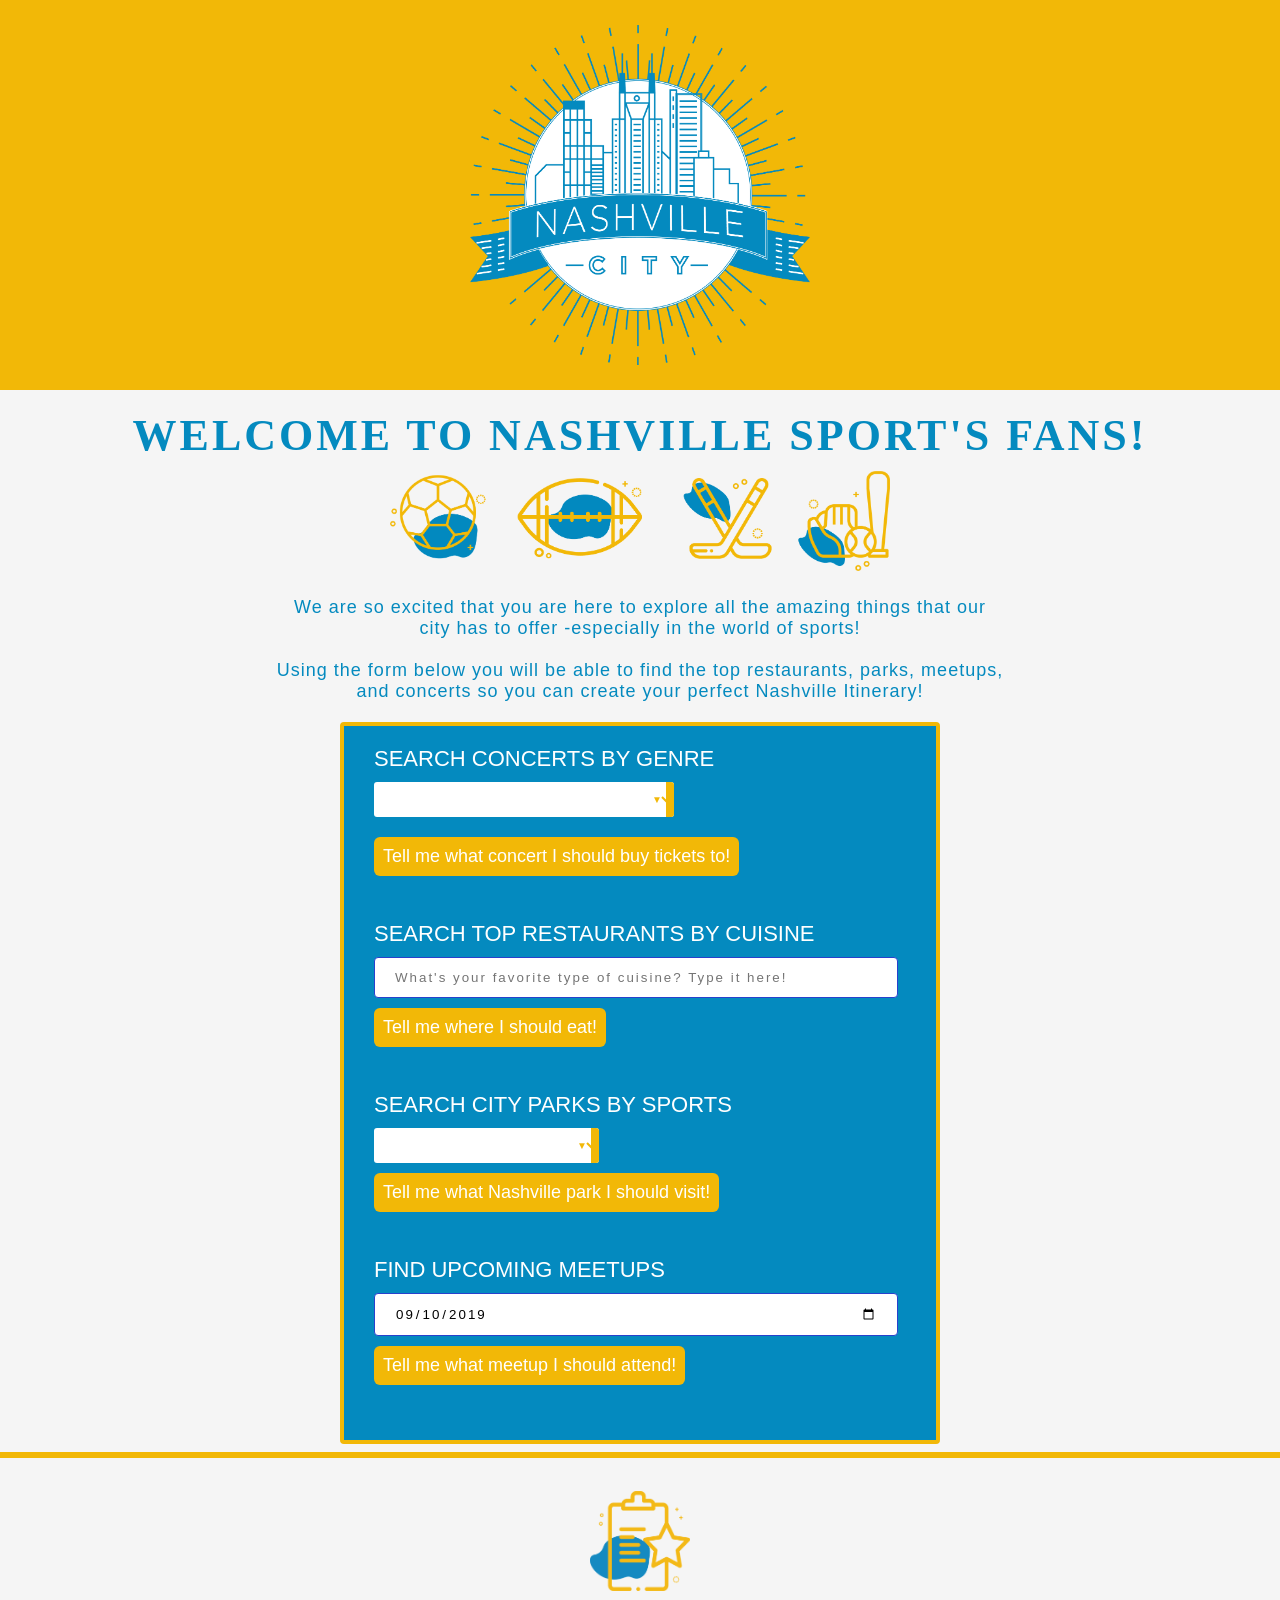
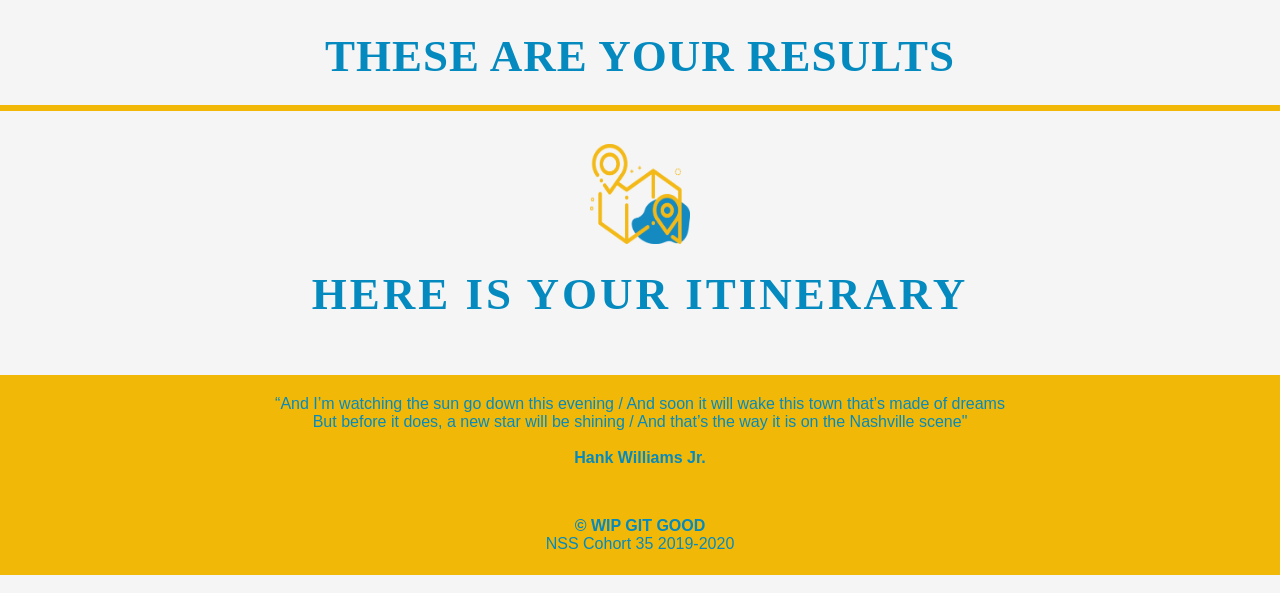
==== src/index.html @ d374a344 "created save itin function for parksApi" ====
<!DOCTYPE html>
<html lang="en">

<head>
    <meta charset="UTF-8">
    <meta name="viewport" content="width=device-width, initial-scale=1.0">
    <meta http-equiv="X-UA-Compatible" content="ie=edge">
    <title>Find Your Way Around Nashville: Sports Style</title>
    <link rel="stylesheet" href="styles/main.css">
</head>

<body>
    <header>
        <div class="box">
            <img src="images/nashvilleimage.png" alt="nashvillesportslogo" height="340" width="340">
        </div>
        <div class="headerTitle">
            <h1>Welcome to Nashville Sport's Fans!</h1>
            <img src="images/sportsicons3.png" alt="sportsicons" height="100" width="500">
        </div>
    </header>
    <p class="introText">
        We are so excited that you are here to explore all the amazing things that our <br>city has to offer -especially in the world of sports! <br><br>Using the form below you will be able to find the top restaurants, parks, meetups, <br>and concerts
        so you can create your perfect Nashville Itinerary!
        </span>
        <section class="wrapper">
            <form>
                <fieldset>
                    <label for="concerts">Search concerts by genre</label>
                    <br>
                    <div class="custom-dropdown">
                        <select name="searchByGenre" class="searchByGenre" style="width:300px">
                        <option value="overall"></option>
                        <option value="Country">Country</option>
                        <option value="Pop">Pop</option>
                        <option value="Rock">Rock</option>
                        <option value="Metal">Metal</option>
                        <option value="Alternative Rock">Alternative Rock</option> 
                        <option value="Blues">Blues</option>   
                        <option value="Folk">Folk</option>
                        <option value="R&B">R&B</option>
                        <option value="Soul">Soul</option>
                    </select>
                    </div>
                    <br>
                    <button class="concertsButton" type="button">Tell me what concert I should buy tickets to!</button>
                </fieldset>
            </form>
            <form>
                <fieldset>
                    <label for="nashvilleRestaurants">Search top restaurants by cuisine</label>
                    <input type="text" name="restaurants" class="restaurantsInput" placeholder="What's your favorite type of cuisine? Type it here!">
                    <button class="restaurantsButton" type="button">Tell me where I should eat!</button>
                </fieldset>
            </form>
            <form>
                <fieldset>
                    <label for="parkFeatures">Search city parks by sports</label>
                    <br>
                    <div class="custom-dropdown">
                        <select class="text" name="parkFeatures" id="parkFeature">
                             <option value="overall"></option>
                              <option value="playground">🎠Playground</option>
                              <option value="dog_park">🐶Dog Park</option>
                              <option value="baseball_fields">⚾️Baseball Field</option>
                              <option value="basketball_courts">🏀Basketball Court</option>
                              <option value="volleyball">🏐Volleyball Court</option>
                              <option value="soccer_fields">⚽️Soccer Field</option>
                              <option value="football_multi_purpose_fields">🏈Football Field</option>
                              <option value="tennis_courts">🎾Tennis Court</option>
                              <option value="disc_golf">⛳️Disc Golf</option>
                              <option value="skate_park">⛸Skate Park</option>
                              <option value="swimming_pool">🏊🏽‍♂️Swimming Pool</option>
                              <option value="golf_course">🏌Golf Course</option>
                              <option value="walk_jog_paths">👟Greenway</option>
                              <option value="hiking_trails">👣Hiking Trail</option>
                              <option value="horse_trails">🐎Horse Trail</option>
                              <option value="mountain_bike_trails">🚲Mountain Bike Trail</option>
                  </select>
                    </div>
                    <br>
                    <button class="parksButton" type="button">Tell me what Nashville park I should visit!</button>
                </fieldset>
            </form>
            <form>
                <fieldset>
                    <label for="nashvilleMeetups">Find Upcoming Meetups</label>
                    <input type="date" name="meetups" class="meetupsInput" placeholder="Select a date below to see what's happening in the world of meetups!">
                    <button class="meetupsButton" type="button">Tell me what meetup I should attend!</button>
                </fieldset>
            </form>
        </section>
        <hr>
        <div class="box2">
            <img src="images/results.png" alt="sportsicons" height="100" width="100">
            <h2 class="resultsList">These are your results</h2>
            <section class="result--section">
                <article class="resultsContainer">
                </article>
            </section>
        </div>
        <hr>
        <div class="box3">
            <img src="images/itinerary.png" alt="sportsicons" height="100" width="100">
            <h2 class="intineraryList">Here is Your Itinerary</p>
    <article class="itineraryContainer"></article>
    <section id="parkItinerary"></section>
    </div>
    <footer>
        <p class="footerQuote">“And I’m watching the sun go down this evening / And soon it will wake this town that’s made of dreams <br> But before it does, a new star will be shining / And that’s the way it is on the Nashville scene" <br>
            <br><strong>Hank Williams Jr.</strong></p>
        <p class="information"><strong>&copy; WIP GIT GOOD</strong> <br> NSS Cohort 35 2019-2020</p>
    </footer>

</body>
<script src="scripts/parks.js"></script>
<script src="scripts/restaurants.js"></script>
<script src="scripts/concerts.js"></script>
<script src="scripts/meetups.js"></script>
---- src/styles/main.css ----
:root {
    --mainColor: #2841cd;
  }

* {
    margin: 0;
    padding: 0;
    box-sizing: border-box;
}


.box {
    background-color:#F2B807;
    max-width:100%;
    height:170px;
    text-align: center;
    padding-top: 25px;
    padding-bottom: 365px;
}

.box2 {
    max-width:100%;
    height: auto;
    text-align: center;
    padding-top: 25px;
    /* padding-bottom: 500px; */
}

.box3 {
    max-width:100%;
    height: auto;
    text-align: center;
    padding-top: 25px;
    /* padding-bottom: 500px; */
}


body {
    background-color: whitesmoke;
    margin: 0 auto;
}

footer {
    background-color: #F2B807;
    height: 200px;
    color: #048ABF;
    text-align: center;
    font-family: 'Montserrat', sans-serif;
    
}

.footerQuote {
    padding-left: 20px;
    padding-right: 20px;
    padding-top: 20px;
    font-family: 'Montserrat', sans-serif;
}

.information {
    font-family: 'Montserrat', sans-serif;
}

h1 {
    font-family: 'Oswald';
    text-transform: uppercase;
    letter-spacing: 3px;
    padding-bottom: 10px;
}

.headerTitle {
    padding-top: 20px;
    text-align: center;
    color: #048ABF;
    font-size: 22px;
    padding-bottom: 20px;
}

.introText {
    text-align: center;
    font-family: 'Montserrat', sans-serif;
    letter-spacing: 1px;
    padding-bottom: 20px;
    padding-left: 20px;
    padding-right: 20px;
    color: #048ABF;
    font-size: 18px;

}

.wrapper {
    background-color:#048ABF;
    width: 600px;
    padding-top: 20px;
    padding-bottom: 10px;
    padding-left: 20px;
    padding-right: 20px;
    display: block;
    margin-left: auto;
    margin-right: auto;
    border-radius: 25px;
    border: 4px solid #F2B807;
    border-radius: 4px;
}

input {
    width: 95%;
    padding: 12px 20px;
    margin: 10px 0;
    box-sizing: border-box;
    border: 0.5px solid #2841cd;
    border-radius: 4px;
    font-family: 'Montserrat', sans-serif;
    text-decoration: none;
    letter-spacing: 2px;
    margin-left: 10px;
  }

  fieldset {
      border: 0px;
  }

  label {
    font-family: 'Montserrat', sans-serif;
    font-size: 22px;
    color: white;
    margin-left: 10px;
    text-transform: uppercase;
  }

 .parksButton {
  margin-bottom: 45px;
 background-color: #F2B807;
 padding: .5em;
 -moz-border-radius: 5px;
 -webkit-border-radius: 5px;
 border-radius: 6px;
 color: #fff;
 font-family: 'Montserrat', sans-serif;
 font-size: 18px;
 text-decoration: none;
 border: none;
 margin-left: 10px;
 }

 .restaurantsButton {
 margin-bottom: 20px;
margin-bottom: 45px;
 background-color: #F2B807;
 padding: .5em;
 -moz-border-radius: 5px;
 -webkit-border-radius: 5px;
 border-radius: 6px;
 color: #fff;
 font-family: 'Montserrat', sans-serif;
 font-size: 18px;
 text-decoration: none;
 border: none;
 margin-left: 10px;
 }

 .concertsButton {
 margin-bottom: 45px;
 margin-top: 10px;
 background-color: #F2B807;
 padding: .5em;
 -moz-border-radius: 5px;
 -webkit-border-radius: 5px;
 border-radius: 6px;
 color: #fff;
 font-family: 'Montserrat', sans-serif;
 font-size: 18px;
 text-decoration: none;
 border: none;
margin-left: 10px;
}

.meetupsButton {
    margin-bottom: 45px;
    background-color: #F2B807;
    padding: .5em;
    -moz-border-radius: 5px;
    -webkit-border-radius: 5px;
    border-radius: 6px;
    color: #fff;
    font-family: 'Montserrat', sans-serif;
    font-size: 18px;
    text-decoration: none;
    border: none;
    margin-left: 10px;
   }
   

   .resultsList {
    font-family: 'Oswald';
    text-transform: uppercase;
    letter-spacing: 1px;
    font-size: 45px;
    text-align: center;
    color: #048ABF;
    padding-top: 20px;
    padding-bottom: 15px;
    margin-top: 15px;

   }

   .intineraryList {
    font-family: 'Oswald';
    text-transform: uppercase;
    letter-spacing: 3px;
    font-size: 45px;
    text-align:center;
    color: #048ABF;
    padding-top: 20px;
    padding-bottom: 15px;
   } 

   hr {
    display: block;
    margin-top: 0.5em;
    margin-bottom: 0.5em;
    margin-left: auto;
    margin-right: auto;
    border-style: none;
    height: 6px;
    background-color: #F2B807;  
}

 .resultsContainer {
    font-family: 'Oswald';
    text-transform: none;
    letter-spacing: 1px;
    font-size: 20px;
    text-align:center;
    color: #048ABF; 
}

.result--section {
    margin-left: 50px;
    margin-right:s 50px;
}

h3 {
    font-family: 'Montserrat', sans-serif;
    font-size: 20px;
    text-align:center;
    color: #048ABF; 
}

p {
    color: #048ABF;
    font-size: 12px;
    padding-bottom: 40px;
}

.footerQuote {
    padding-left: 20px;
    padding-right: 20px;
    padding-top: 20px;
    font-family: 'Montserrat', sans-serif;
    color: #048ABF;
    font-size: 16px;
}

.information {
    padding-top: 10px;
    font-family: 'Montserrat', sans-serif;
    font-size: 16px;
    
}

/* Custom dropdown */
.custom-dropdown {
    position: relative;
    display: inline-block;
    vertical-align: middle;
    margin: 10px; /* demo only */
}
  
.custom-dropdown select {
    background-color: white;
    color: #F2B807;
    font-size: inherit;
    padding: .5em;
    padding-right: 2.5em;	
    border: 0;
    margin: 0;
    border-radius: 3px;
    text-indent: 0.01px;
    text-overflow: '';
    -webkit-appearance: button; 
    /* hide default arrow in chrome OSX; */
  }
  
  .custom-dropdown::before,
  .custom-dropdown::after {
    content: "";
    position: absolute;
    pointer-events: none;
  }
  
  .custom-dropdown::after { /*  Custom dropdown arrow */
    content: "\25BC";
    height: 1em;
    font-size: .625em;
    line-height: 1;
    right: 1.2em;
    top: 50%;
    margin-top: -.5em;
  }
  
  .custom-dropdown::before { /*  Custom dropdown arrow cover */
    width: 0.5em;
    right: 0;
    top: 0;
    bottom: 0;
    border-radius: 0 3px 3px 0;
  }
  
  .custom-dropdown select[disabled] {
    color: #F2B807;
  }
  
  .custom-dropdown select[disabled]::after {
    color: #F2B807;
  }
  
  .custom-dropdown::before {
    background-color:#F2B807;
  }
  
  .custom-dropdown::after {
    color: #F2B807;
  }
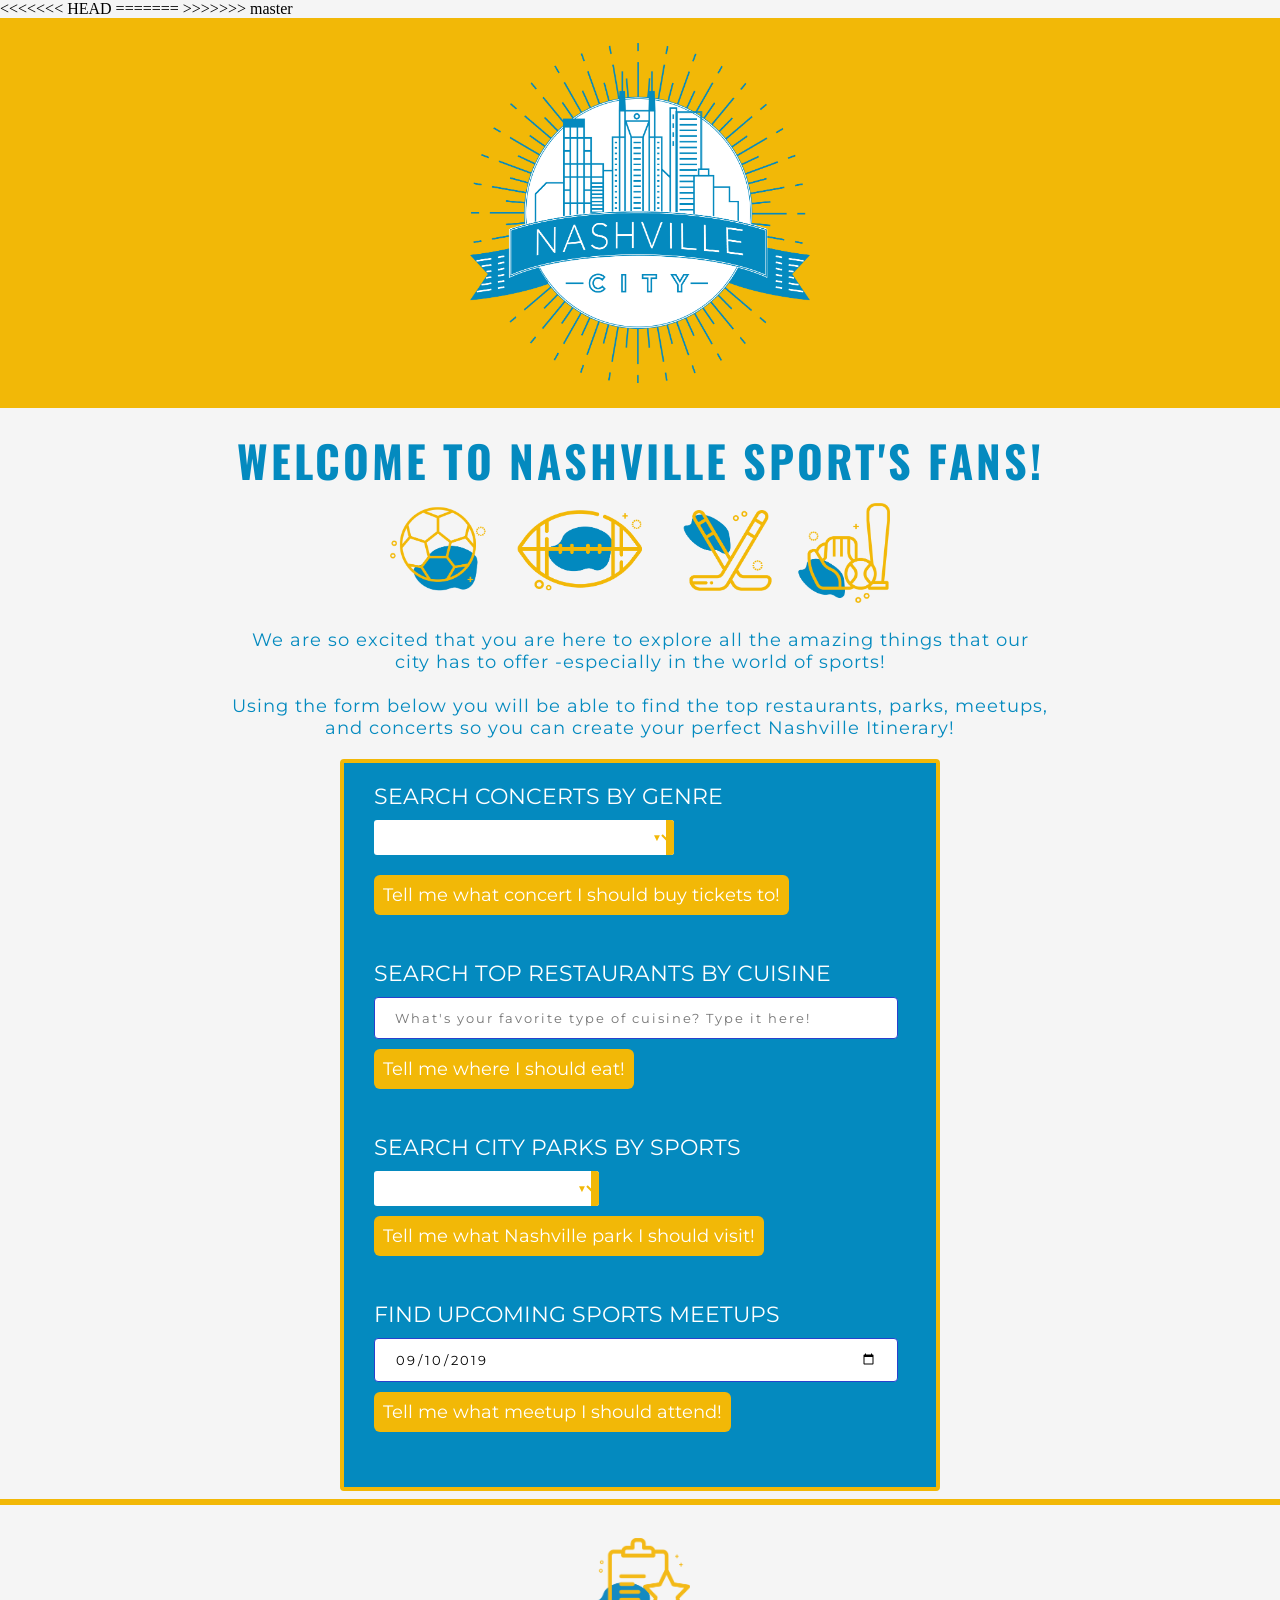
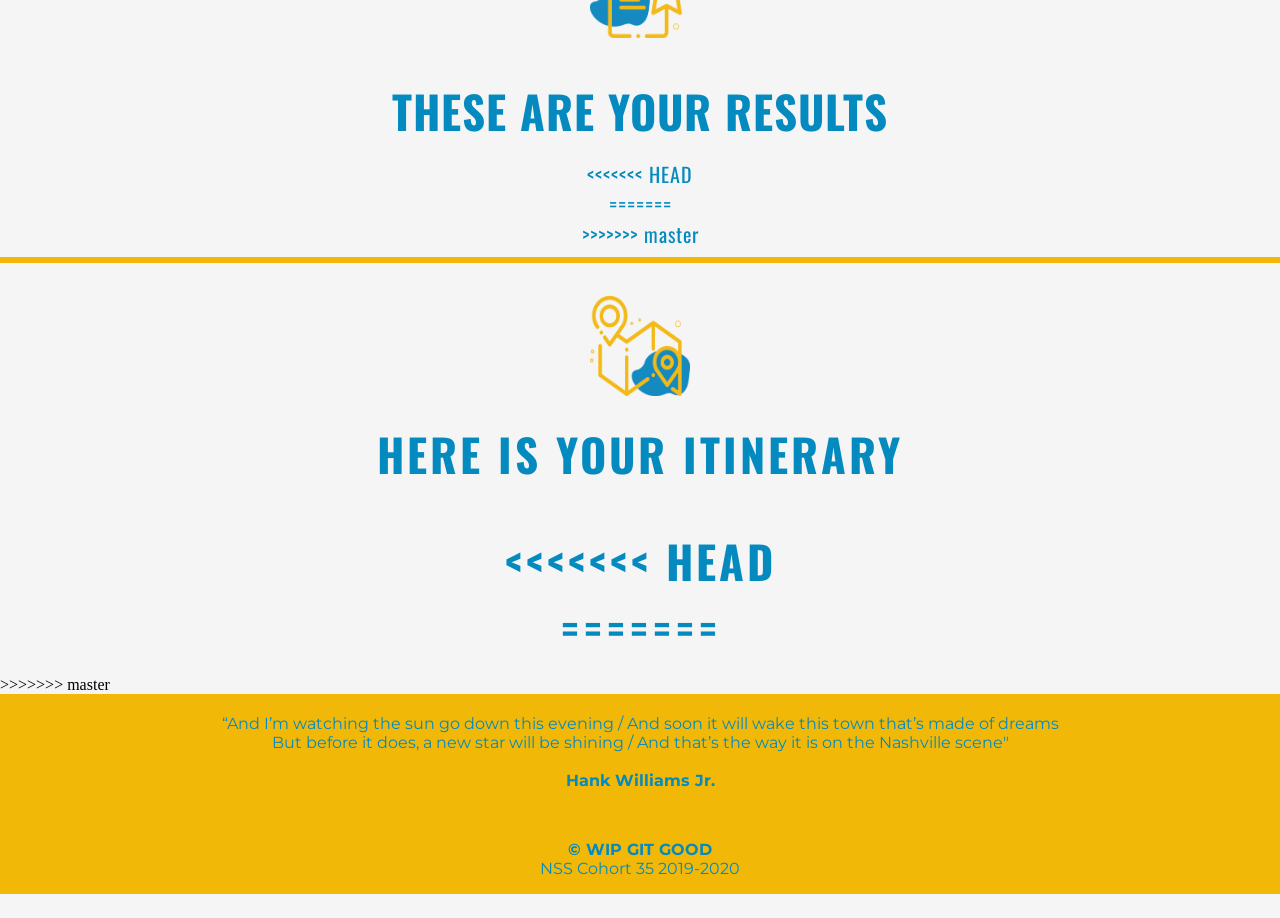
==== commit f49bc28d: "conflicts resolved" ====
--- a/src/index.html
+++ b/src/index.html
@@ -7,6 +7,11 @@
     <meta http-equiv="X-UA-Compatible" content="ie=edge">
     <title>Find Your Way Around Nashville: Sports Style</title>
     <link rel="stylesheet" href="styles/main.css">
+<<<<<<< HEAD
+    <link href="https://fonts.googleapis.com/css?family=Montserrat|Oswald&display=swap" rel="stylesheet">
+=======
+    <link href="https://fonts.googleapis.com/css?family=Montserrat%7COswald&display=swap" rel="stylesheet">
+>>>>>>> master
 </head>
 
 <body>
@@ -84,28 +89,38 @@
             </form>
             <form>
                 <fieldset>
-                    <label for="nashvilleMeetups">Find Upcoming Meetups</label>
+                    <label for="nashvilleMeetups">Find Upcoming Sports Meetups</label>
                     <input type="date" name="meetups" class="meetupsInput" placeholder="Select a date below to see what's happening in the world of meetups!">
                     <button class="meetupsButton" type="button">Tell me what meetup I should attend!</button>
                 </fieldset>
             </form>
-        </section>
-        <hr>
-        <div class="box2">
-            <img src="images/results.png" alt="sportsicons" height="100" width="100">
-            <h2 class="resultsList">These are your results</h2>
-            <section class="result--section">
-                <article class="resultsContainer">
-                </article>
-            </section>
-        </div>
-        <hr>
-        <div class="box3">
+    </section>
+    <hr>
+    <div class="box2">
+    <img src="images/results.png" alt="sportsicons" height="100" width="100">
+    </div>
+    <h2 class="resultsList">These are your results</h2>
+    <article class ="resultsContainer">
+<<<<<<< HEAD
+        <section id="meetupsResults"></section>
+=======
+        <section id="concertsResults"></section>
+>>>>>>> master
+    </article>
+    <hr>
+    <div class="box3">
             <img src="images/itinerary.png" alt="sportsicons" height="100" width="100">
-            <h2 class="intineraryList">Here is Your Itinerary</p>
-    <article class="itineraryContainer"></article>
-    <section id="parkItinerary"></section>
+    <h2 class="intineraryList">Here is Your Itinerary</p>
+        <article class="itineraryContainer">
+<<<<<<< HEAD
+        <div id="meetupsItinerary"></div>
+            </article>
+
+=======
+            <section id="concertItinerary"></section>
+        </article>
     </div>
+>>>>>>> master
     <footer>
         <p class="footerQuote">“And I’m watching the sun go down this evening / And soon it will wake this town that’s made of dreams <br> But before it does, a new star will be shining / And that’s the way it is on the Nashville scene" <br>
             <br><strong>Hank Williams Jr.</strong></p>
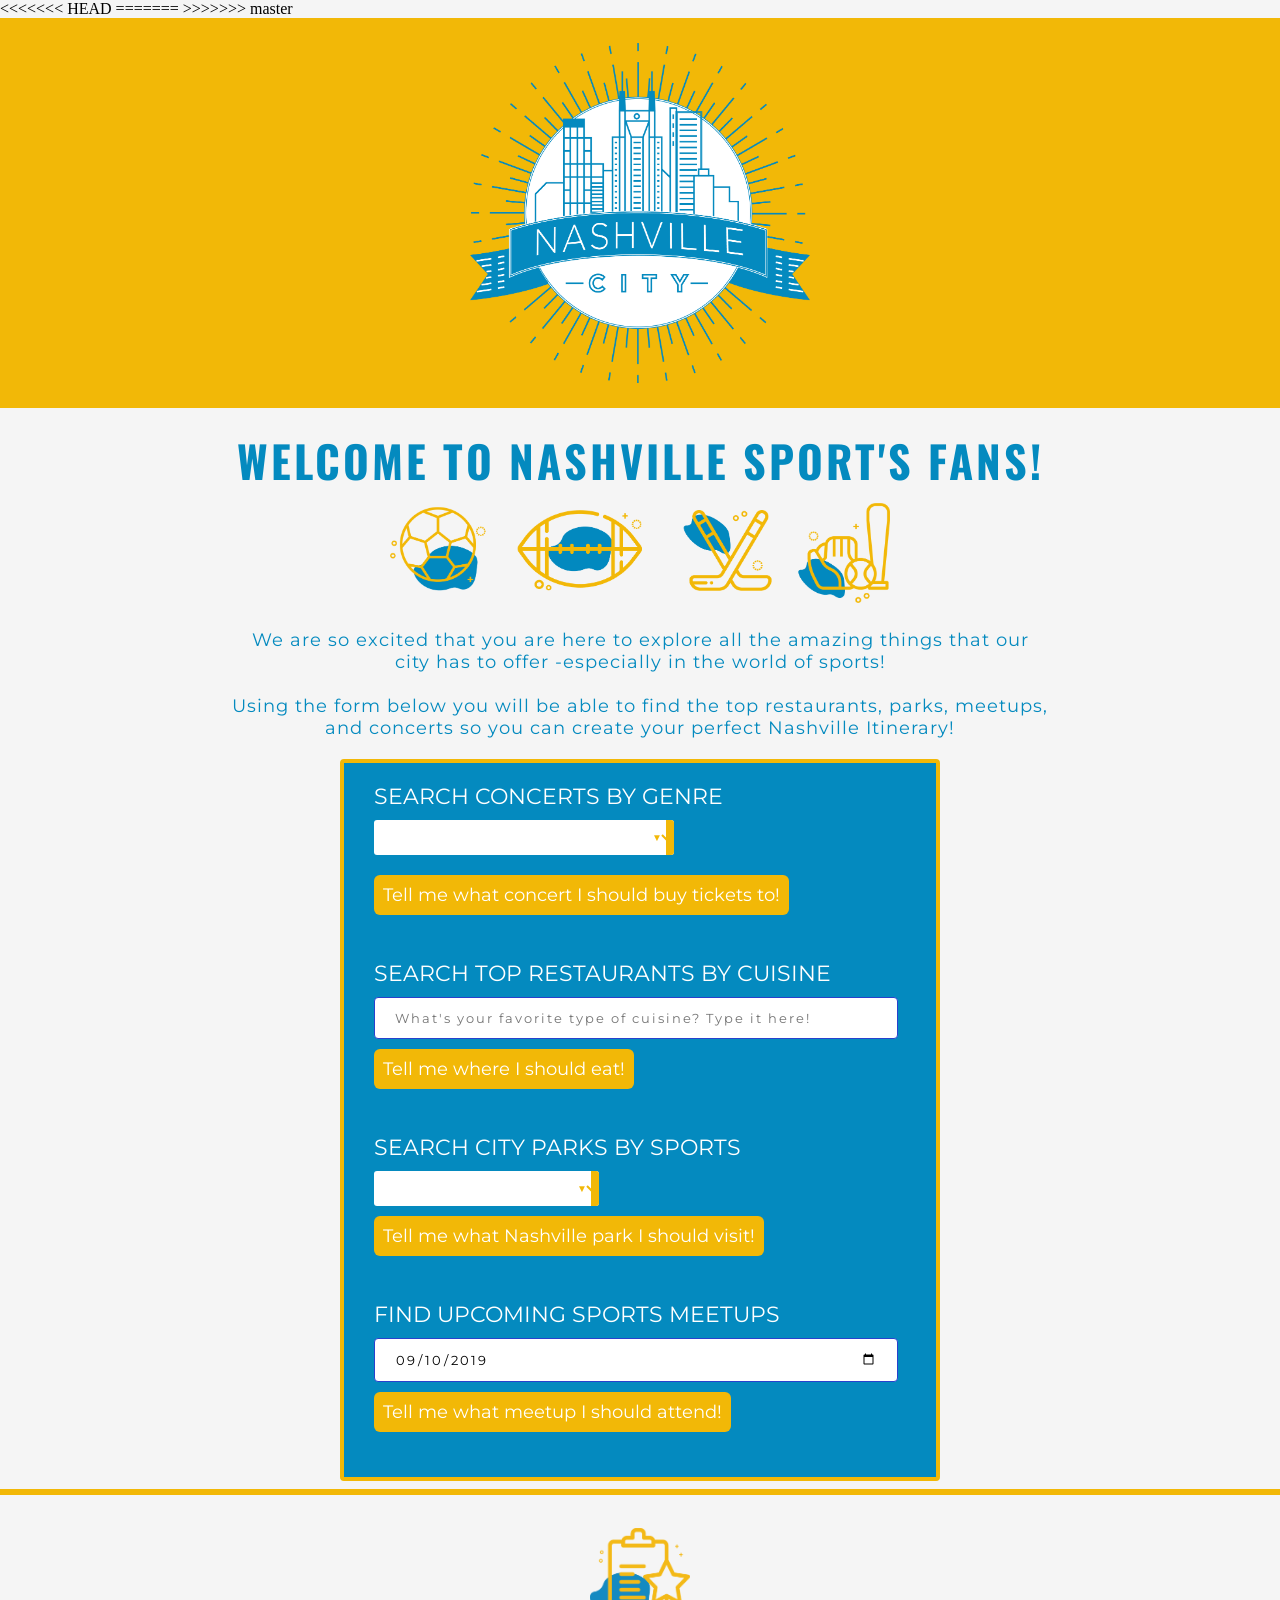
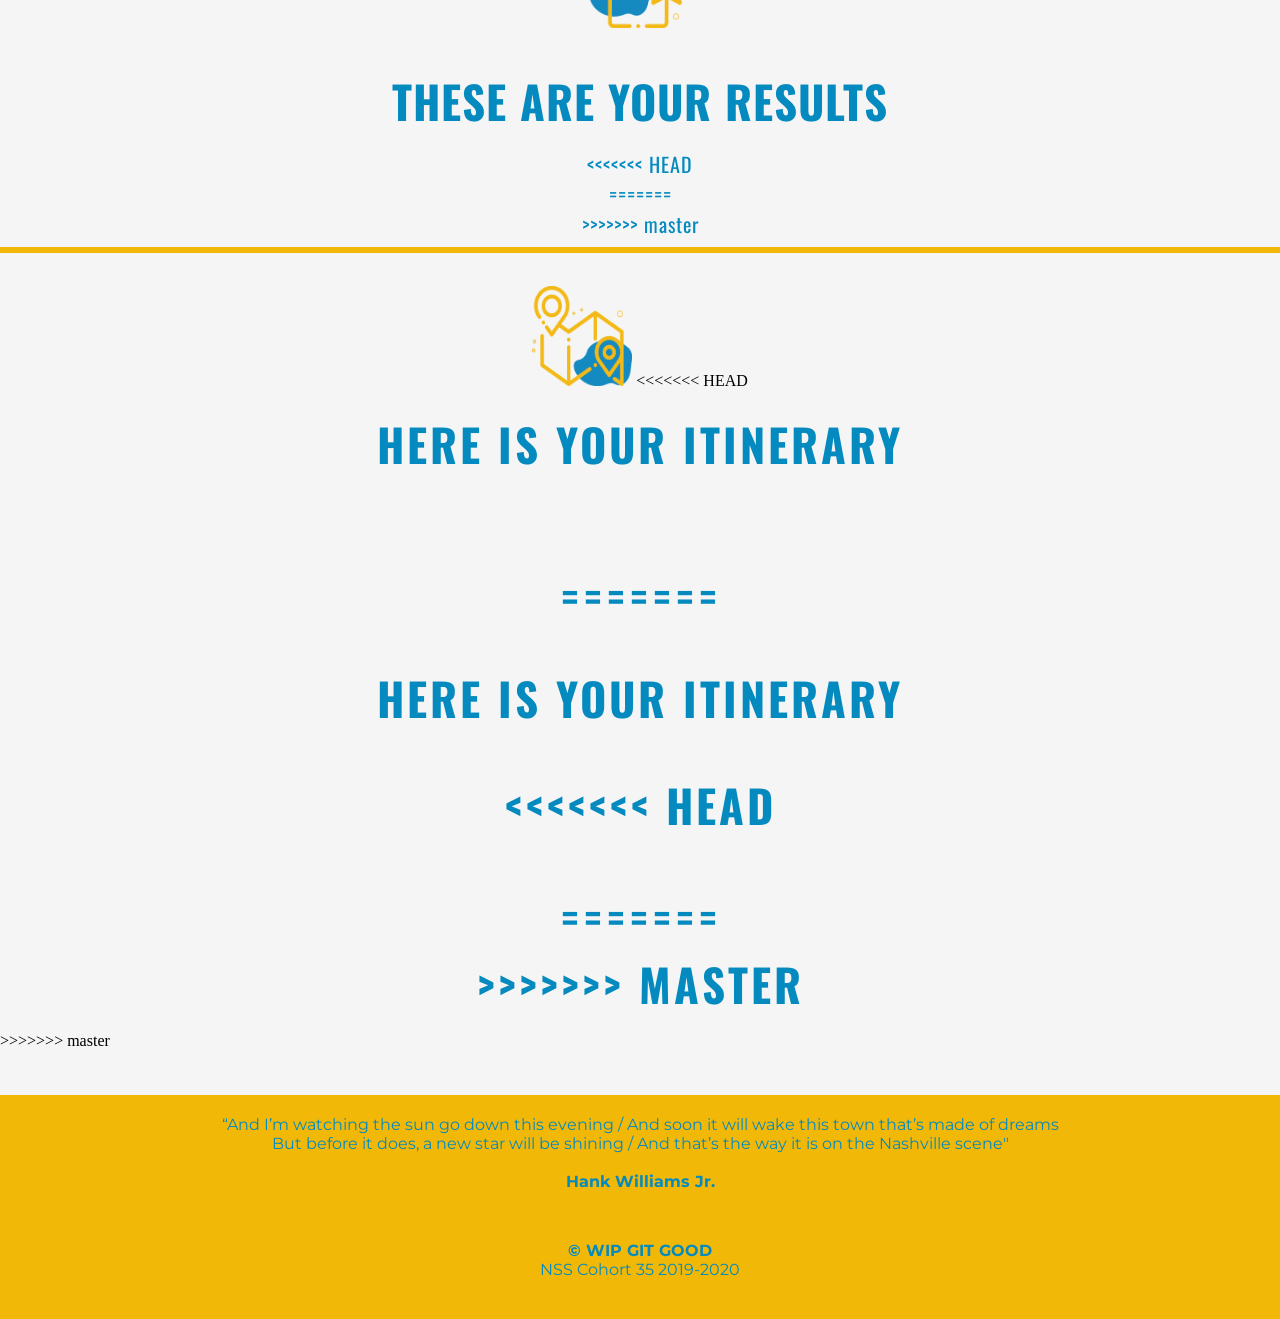
==== commit 10ec52a8: "saving" ====
--- a/src/index.html
+++ b/src/index.html
@@ -110,6 +110,11 @@
     <hr>
     <div class="box3">
             <img src="images/itinerary.png" alt="sportsicons" height="100" width="100">
+<<<<<<< HEAD
+            <h2 class="intineraryList">Here is Your Itinerary</p>
+    <article class="itineraryContainer"></article>
+    <section id="parkItinerary"></section>
+=======
     <h2 class="intineraryList">Here is Your Itinerary</p>
         <article class="itineraryContainer">
 <<<<<<< HEAD
@@ -119,6 +124,7 @@
 =======
             <section id="concertItinerary"></section>
         </article>
+>>>>>>> master
     </div>
 >>>>>>> master
     <footer>
--- a/src/styles/main.css
+++ b/src/styles/main.css
@@ -42,7 +42,7 @@
 
 footer {
     background-color: #F2B807;
-    height: 200px;
+    height: auto;
     color: #048ABF;
     text-align: center;
     font-family: 'Montserrat', sans-serif;
@@ -52,7 +52,7 @@
 .footerQuote {
     padding-left: 20px;
     padding-right: 20px;
-    padding-top: 20px;
+    margin-top: 45px;
     font-family: 'Montserrat', sans-serif;
 }
 
@@ -91,7 +91,7 @@
     background-color:#048ABF;
     width: 600px;
     padding-top: 20px;
-    padding-bottom: 10px;
+    /* padding-bottom: 10px; */
     padding-left: 20px;
     padding-right: 20px;
     display: block;
@@ -189,8 +189,23 @@
     margin-left: 10px;
    }
    
-
-   .resultsList {
+.save_button {
+margin-top: 20px;  
+margin-bottom: 45px;
+ background-color: #F2B807;
+ padding: .5em;
+ -moz-border-radius: 5px;
+ -webkit-border-radius: 5px;
+ border-radius: 6px;
+ color: #fff;
+ font-family: 'Montserrat', sans-serif;
+ font-size: 18px;
+ text-decoration: none;
+ border: none;
+ margin-left: 10px;
+   }
+
+.resultsList {
     font-family: 'Oswald';
     text-transform: uppercase;
     letter-spacing: 1px;
@@ -203,7 +218,7 @@
 
    }
 
-   .intineraryList {
+.intineraryList {
     font-family: 'Oswald';
     text-transform: uppercase;
     letter-spacing: 3px;
@@ -214,7 +229,7 @@
     padding-bottom: 15px;
    } 
 
-   hr {
+hr {
     display: block;
     margin-top: 0.5em;
     margin-bottom: 0.5em;
@@ -234,14 +249,25 @@
     color: #048ABF; 
 }
 
-.result--section {
+.itineraryContainer {
+    margin-bottom: 45px;
+}
+
+/* .result--section {
     margin-left: 50px;
     margin-right:s 50px;
+} */
+
+h2 {
+    font-family: 'Montserrat', sans-serif;
+    font-size: 20px;
+    text-align:center;
+    color: #048ABF; 
 }
 
 h3 {
     font-family: 'Montserrat', sans-serif;
-    font-size: 20px;
+    font-size: 25px;
     text-align:center;
     color: #048ABF; 
 }
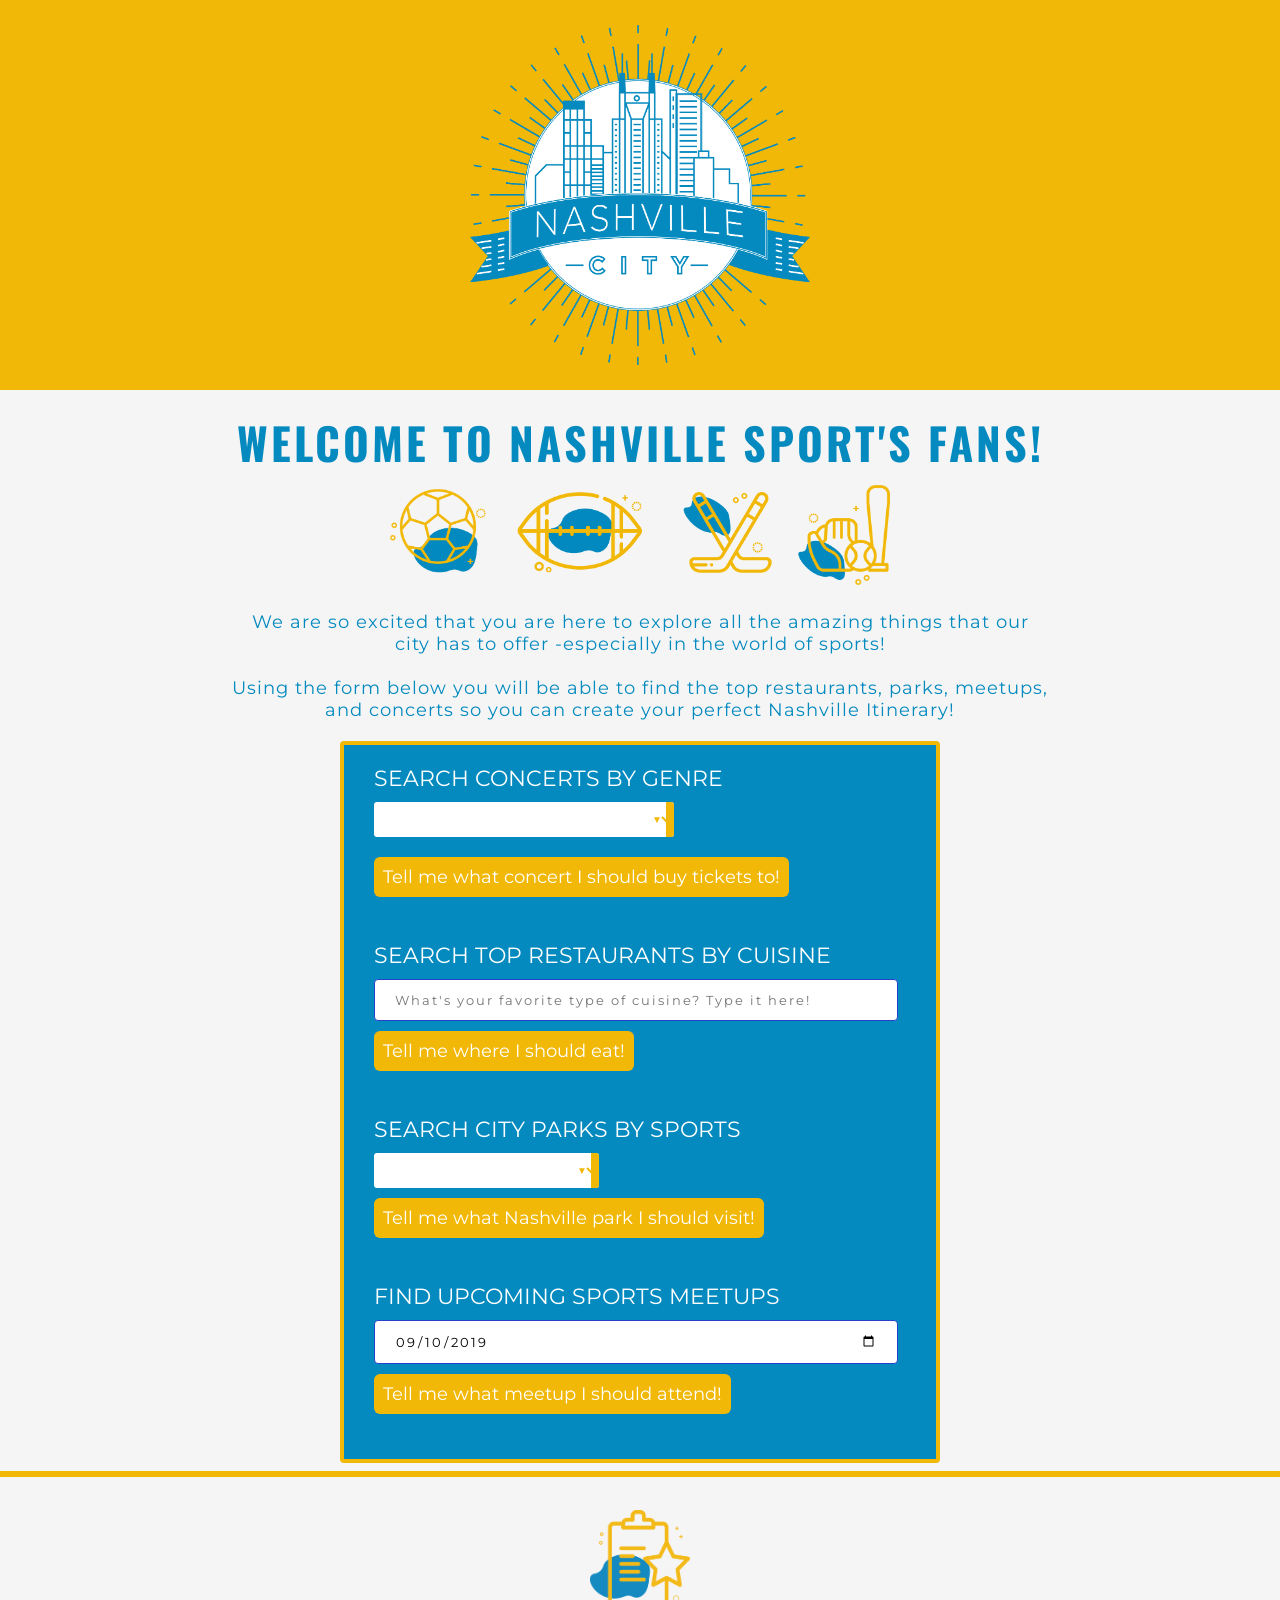
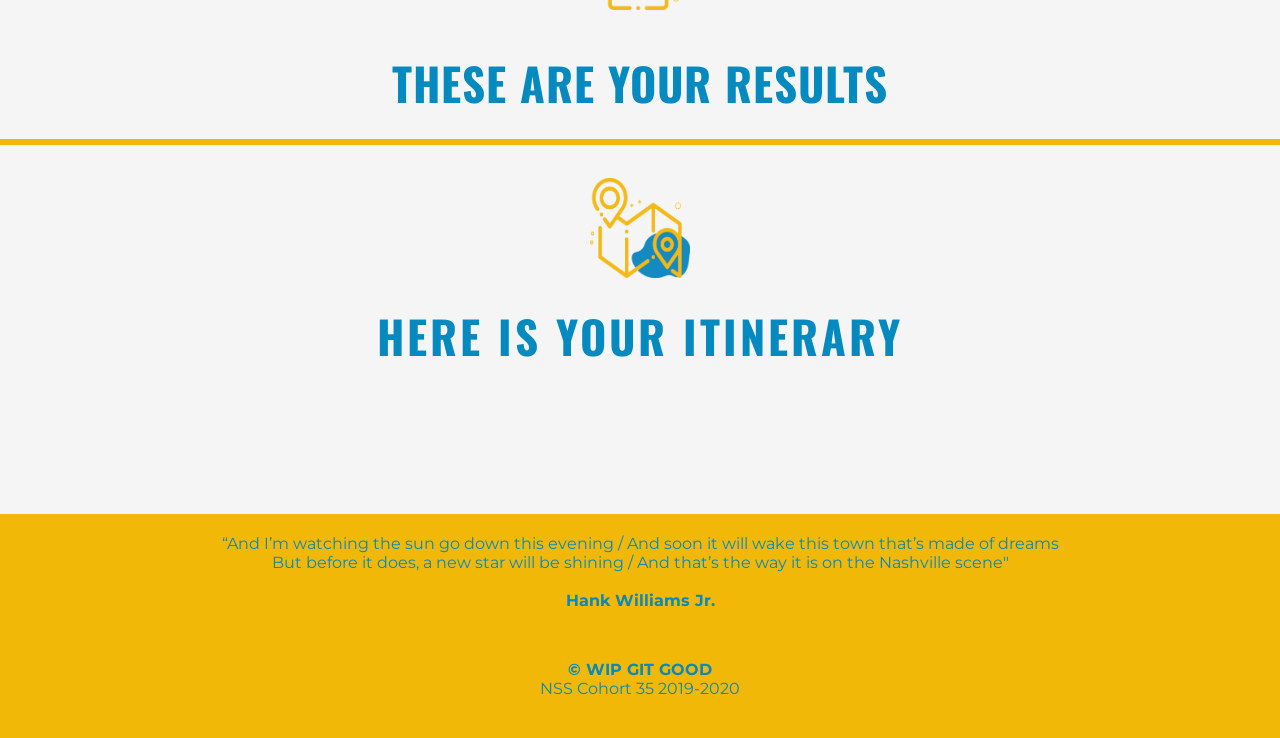
==== commit 407f0408: "merged branches and fixed issues with conflicting buttons" ====
--- a/src/index.html
+++ b/src/index.html
@@ -7,11 +7,7 @@
     <meta http-equiv="X-UA-Compatible" content="ie=edge">
     <title>Find Your Way Around Nashville: Sports Style</title>
     <link rel="stylesheet" href="styles/main.css">
-<<<<<<< HEAD
-    <link href="https://fonts.googleapis.com/css?family=Montserrat|Oswald&display=swap" rel="stylesheet">
-=======
     <link href="https://fonts.googleapis.com/css?family=Montserrat%7COswald&display=swap" rel="stylesheet">
->>>>>>> master
 </head>
 
 <body>
@@ -101,32 +97,25 @@
     </div>
     <h2 class="resultsList">These are your results</h2>
     <article class ="resultsContainer">
-<<<<<<< HEAD
         <section id="meetupsResults"></section>
-=======
         <section id="concertsResults"></section>
->>>>>>> master
+        <section id="restaurantsContainer"></section>
+        <section id="parksContainer"></section>
     </article>
     <hr>
     <div class="box3">
             <img src="images/itinerary.png" alt="sportsicons" height="100" width="100">
-<<<<<<< HEAD
+
             <h2 class="intineraryList">Here is Your Itinerary</p>
-    <article class="itineraryContainer"></article>
-    <section id="parkItinerary"></section>
-=======
-    <h2 class="intineraryList">Here is Your Itinerary</p>
-        <article class="itineraryContainer">
-<<<<<<< HEAD
-        <div id="meetupsItinerary"></div>
-            </article>
+    <article class="itineraryContainer">
+            <div id="meetupsItinerary"></div>
+            <section id="parkItinerary"></section>
+            <section id="concertItinerary"></section>
+            <section id="restuarantItinerary"></section>
+            
+        </article>
+    </div>
 
-=======
-            <section id="concertItinerary"></section>
-        </article>
->>>>>>> master
-    </div>
->>>>>>> master
     <footer>
         <p class="footerQuote">“And I’m watching the sun go down this evening / And soon it will wake this town that’s made of dreams <br> But before it does, a new star will be shining / And that’s the way it is on the Nashville scene" <br>
             <br><strong>Hank Williams Jr.</strong></p>
--- a/src/styles/main.css
+++ b/src/styles/main.css
@@ -204,7 +204,37 @@
  border: none;
  margin-left: 10px;
    }
-
+.save_button_parks {
+    margin-top: 20px;  
+    margin-bottom: 45px;
+     background-color: #F2B807;
+     padding: .5em;
+     -moz-border-radius: 5px;
+     -webkit-border-radius: 5px;
+     border-radius: 6px;
+     color: #fff;
+     font-family: 'Montserrat', sans-serif;
+     font-size: 18px;
+     text-decoration: none;
+     border: none;
+     margin-left: 10px;
+       }
+
+.save_button_restaurant {
+    margin-top: 20px;  
+    margin-bottom: 45px;
+     background-color: #F2B807;
+     padding: .5em;
+     -moz-border-radius: 5px;
+     -webkit-border-radius: 5px;
+     border-radius: 6px;
+     color: #fff;
+     font-family: 'Montserrat', sans-serif;
+     font-size: 18px;
+     text-decoration: none;
+     border: none;
+     margin-left: 10px;
+       }       
 .resultsList {
     font-family: 'Oswald';
     text-transform: uppercase;
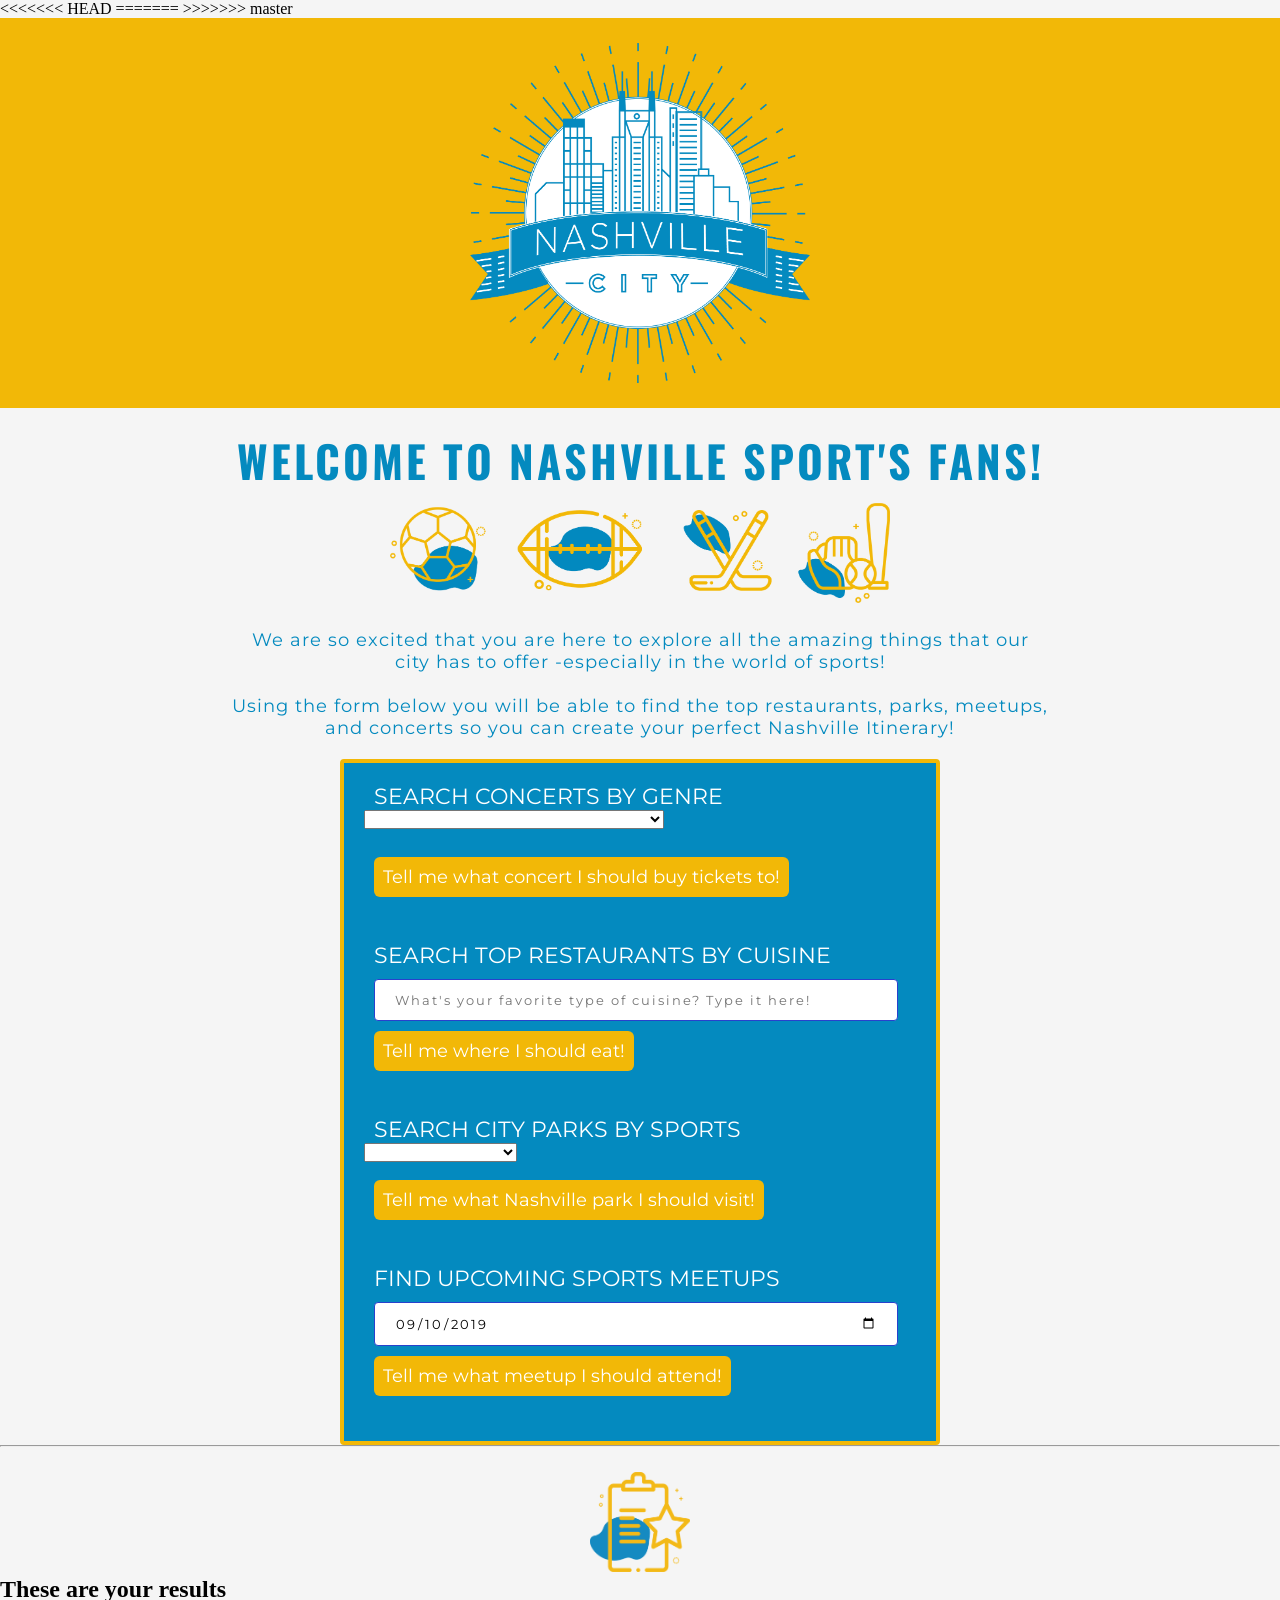
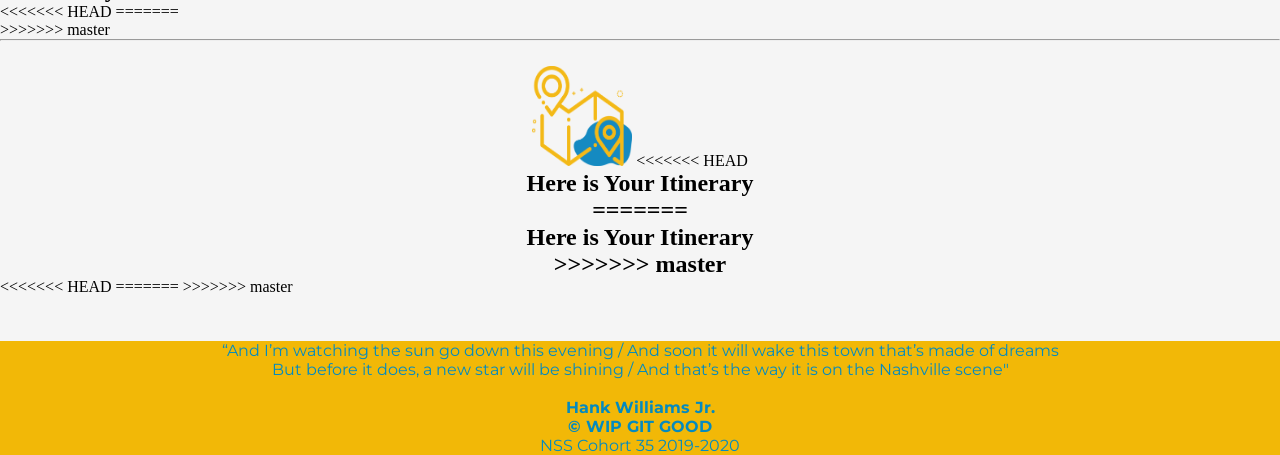
==== commit a7783306: "resolved conflicts" ====
--- a/src/index.html
+++ b/src/index.html
@@ -7,7 +7,11 @@
     <meta http-equiv="X-UA-Compatible" content="ie=edge">
     <title>Find Your Way Around Nashville: Sports Style</title>
     <link rel="stylesheet" href="styles/main.css">
+<<<<<<< HEAD
+    <link href="https://fonts.googleapis.com/css?family=Montserrat|Oswald&display=swap" rel="stylesheet">
+=======
     <link href="https://fonts.googleapis.com/css?family=Montserrat%7COswald&display=swap" rel="stylesheet">
+>>>>>>> master
 </head>
 
 <body>
@@ -99,23 +103,37 @@
     <article class ="resultsContainer">
         <section id="meetupsResults"></section>
         <section id="concertsResults"></section>
+<<<<<<< HEAD
+=======
         <section id="restaurantsContainer"></section>
         <section id="parksContainer"></section>
+>>>>>>> master
     </article>
     <hr>
     <div class="box3">
             <img src="images/itinerary.png" alt="sportsicons" height="100" width="100">
+<<<<<<< HEAD
+    <h2 class="intineraryList">Here is Your Itinerary</p>
+        <article class="itineraryContainer">
+        <div id="meetupsItinerary"></div>
+            </article>
+
+=======
 
             <h2 class="intineraryList">Here is Your Itinerary</p>
     <article class="itineraryContainer">
             <div id="meetupsItinerary"></div>
             <section id="parkItinerary"></section>
+>>>>>>> master
             <section id="concertItinerary"></section>
             <section id="restuarantItinerary"></section>
             
         </article>
     </div>
+<<<<<<< HEAD
+=======
 
+>>>>>>> master
     <footer>
         <p class="footerQuote">“And I’m watching the sun go down this evening / And soon it will wake this town that’s made of dreams <br> But before it does, a new star will be shining / And that’s the way it is on the Nashville scene" <br>
             <br><strong>Hank Williams Jr.</strong></p>
--- a/src/styles/main.css
+++ b/src/styles/main.css
@@ -204,7 +204,12 @@
  border: none;
  margin-left: 10px;
    }
+<<<<<<< HEAD
+
+   .save_button_parks {
+=======
 .save_button_parks {
+>>>>>>> master
     margin-top: 20px;  
     margin-bottom: 45px;
      background-color: #F2B807;
@@ -220,6 +225,8 @@
      margin-left: 10px;
        }
 
+<<<<<<< HEAD
+=======
 .save_button_restaurant {
     margin-top: 20px;  
     margin-bottom: 45px;
@@ -235,6 +242,7 @@
      border: none;
      margin-left: 10px;
        }       
+>>>>>>> master
 .resultsList {
     font-family: 'Oswald';
     text-transform: uppercase;
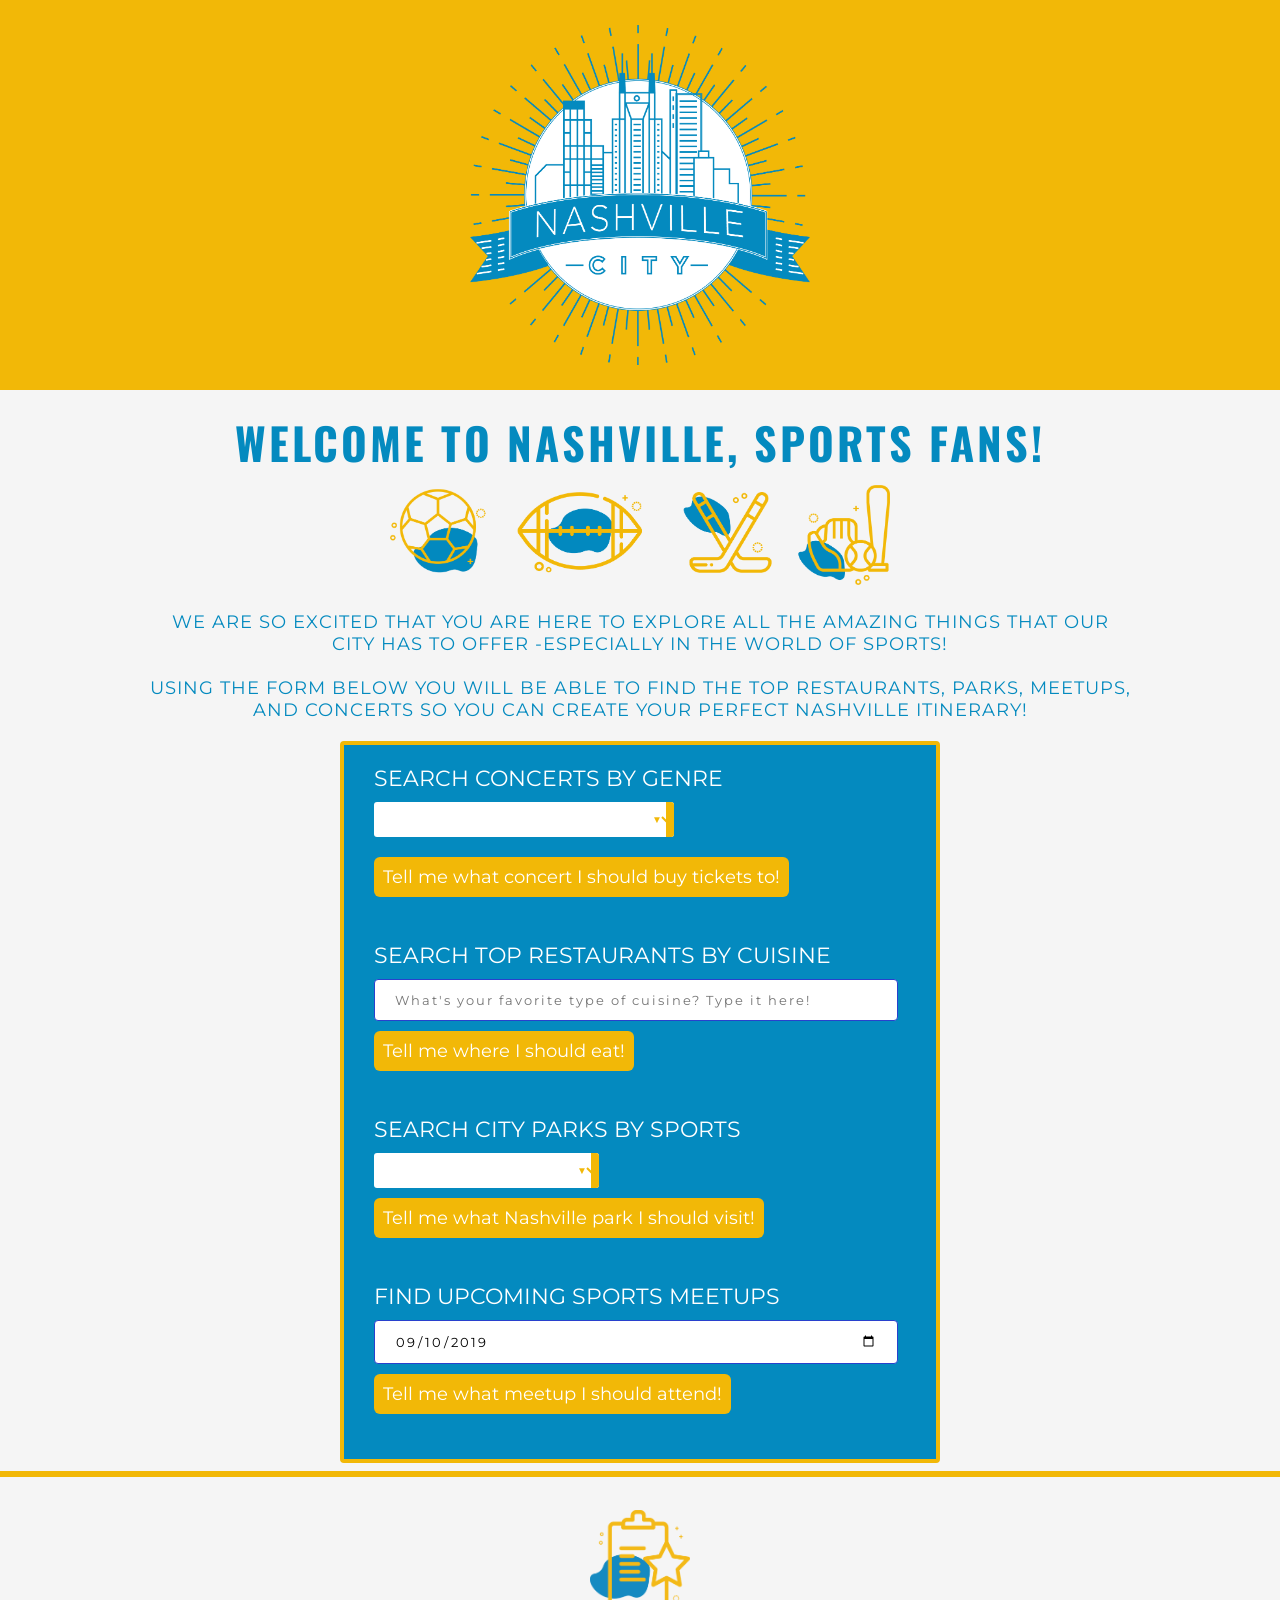
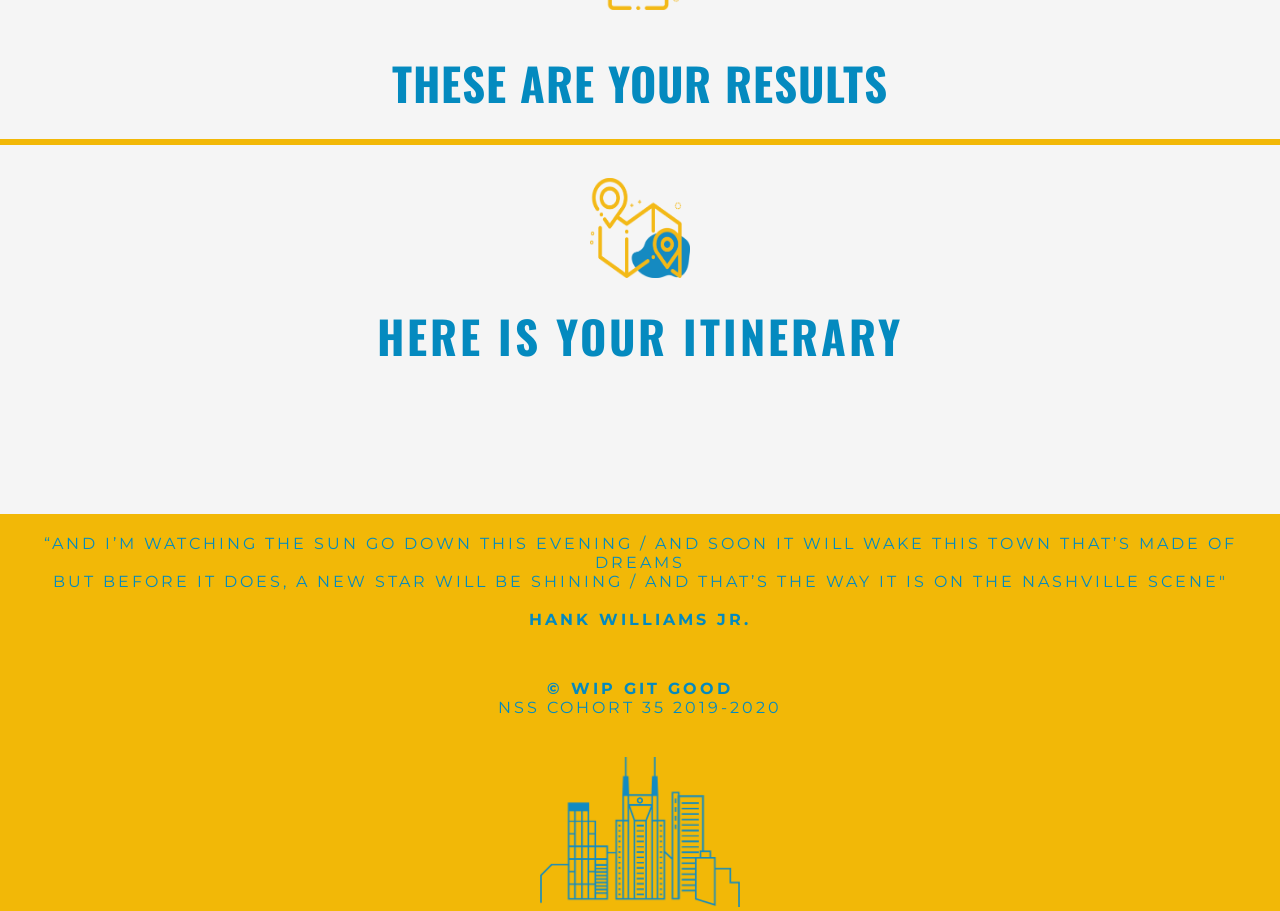
==== commit 81388d52: "finaledits" ====
--- a/src/index.html
+++ b/src/index.html
@@ -7,11 +7,7 @@
     <meta http-equiv="X-UA-Compatible" content="ie=edge">
     <title>Find Your Way Around Nashville: Sports Style</title>
     <link rel="stylesheet" href="styles/main.css">
-<<<<<<< HEAD
     <link href="https://fonts.googleapis.com/css?family=Montserrat|Oswald&display=swap" rel="stylesheet">
-=======
-    <link href="https://fonts.googleapis.com/css?family=Montserrat%7COswald&display=swap" rel="stylesheet">
->>>>>>> master
 </head>
 
 <body>
@@ -20,7 +16,7 @@
             <img src="images/nashvilleimage.png" alt="nashvillesportslogo" height="340" width="340">
         </div>
         <div class="headerTitle">
-            <h1>Welcome to Nashville Sport's Fans!</h1>
+            <h1>Welcome to Nashville, Sports Fans!</h1>
             <img src="images/sportsicons3.png" alt="sportsicons" height="100" width="500">
         </div>
     </header>
@@ -103,41 +99,27 @@
     <article class ="resultsContainer">
         <section id="meetupsResults"></section>
         <section id="concertsResults"></section>
-<<<<<<< HEAD
-=======
         <section id="restaurantsContainer"></section>
         <section id="parksContainer"></section>
->>>>>>> master
     </article>
     <hr>
     <div class="box3">
             <img src="images/itinerary.png" alt="sportsicons" height="100" width="100">
-<<<<<<< HEAD
-    <h2 class="intineraryList">Here is Your Itinerary</p>
-        <article class="itineraryContainer">
-        <div id="meetupsItinerary"></div>
-            </article>
-
-=======
 
             <h2 class="intineraryList">Here is Your Itinerary</p>
     <article class="itineraryContainer">
             <div id="meetupsItinerary"></div>
             <section id="parkItinerary"></section>
->>>>>>> master
             <section id="concertItinerary"></section>
             <section id="restuarantItinerary"></section>
             
         </article>
     </div>
-<<<<<<< HEAD
-=======
-
->>>>>>> master
     <footer>
         <p class="footerQuote">“And I’m watching the sun go down this evening / And soon it will wake this town that’s made of dreams <br> But before it does, a new star will be shining / And that’s the way it is on the Nashville scene" <br>
             <br><strong>Hank Williams Jr.</strong></p>
         <p class="information"><strong>&copy; WIP GIT GOOD</strong> <br> NSS Cohort 35 2019-2020</p>
+        <img src="images/skyline.png" alt="sportsicons" height="150" width="200">
     </footer>
 
 </body>
--- a/src/styles/main.css
+++ b/src/styles/main.css
@@ -61,6 +61,13 @@
 }
 
 h1 {
+    font-family: 'Oswald';
+    text-transform: uppercase;
+    letter-spacing: 3px;
+    padding-bottom: 10px;
+}
+
+p  {
     font-family: 'Oswald';
     text-transform: uppercase;
     letter-spacing: 3px;
@@ -204,12 +211,7 @@
  border: none;
  margin-left: 10px;
    }
-<<<<<<< HEAD
-
-   .save_button_parks {
-=======
 .save_button_parks {
->>>>>>> master
     margin-top: 20px;  
     margin-bottom: 45px;
      background-color: #F2B807;
@@ -225,8 +227,6 @@
      margin-left: 10px;
        }
 
-<<<<<<< HEAD
-=======
 .save_button_restaurant {
     margin-top: 20px;  
     margin-bottom: 45px;
@@ -242,7 +242,6 @@
      border: none;
      margin-left: 10px;
        }       
->>>>>>> master
 .resultsList {
     font-family: 'Oswald';
     text-transform: uppercase;
@@ -297,15 +296,15 @@
 } */
 
 h2 {
-    font-family: 'Montserrat', sans-serif;
-    font-size: 20px;
+    font-family: 'Oswald';
+    font-size: 30px;
     text-align:center;
     color: #048ABF; 
 }
 
 h3 {
     font-family: 'Montserrat', sans-serif;
-    font-size: 25px;
+    font-size: 20px;
     text-align:center;
     color: #048ABF; 
 }
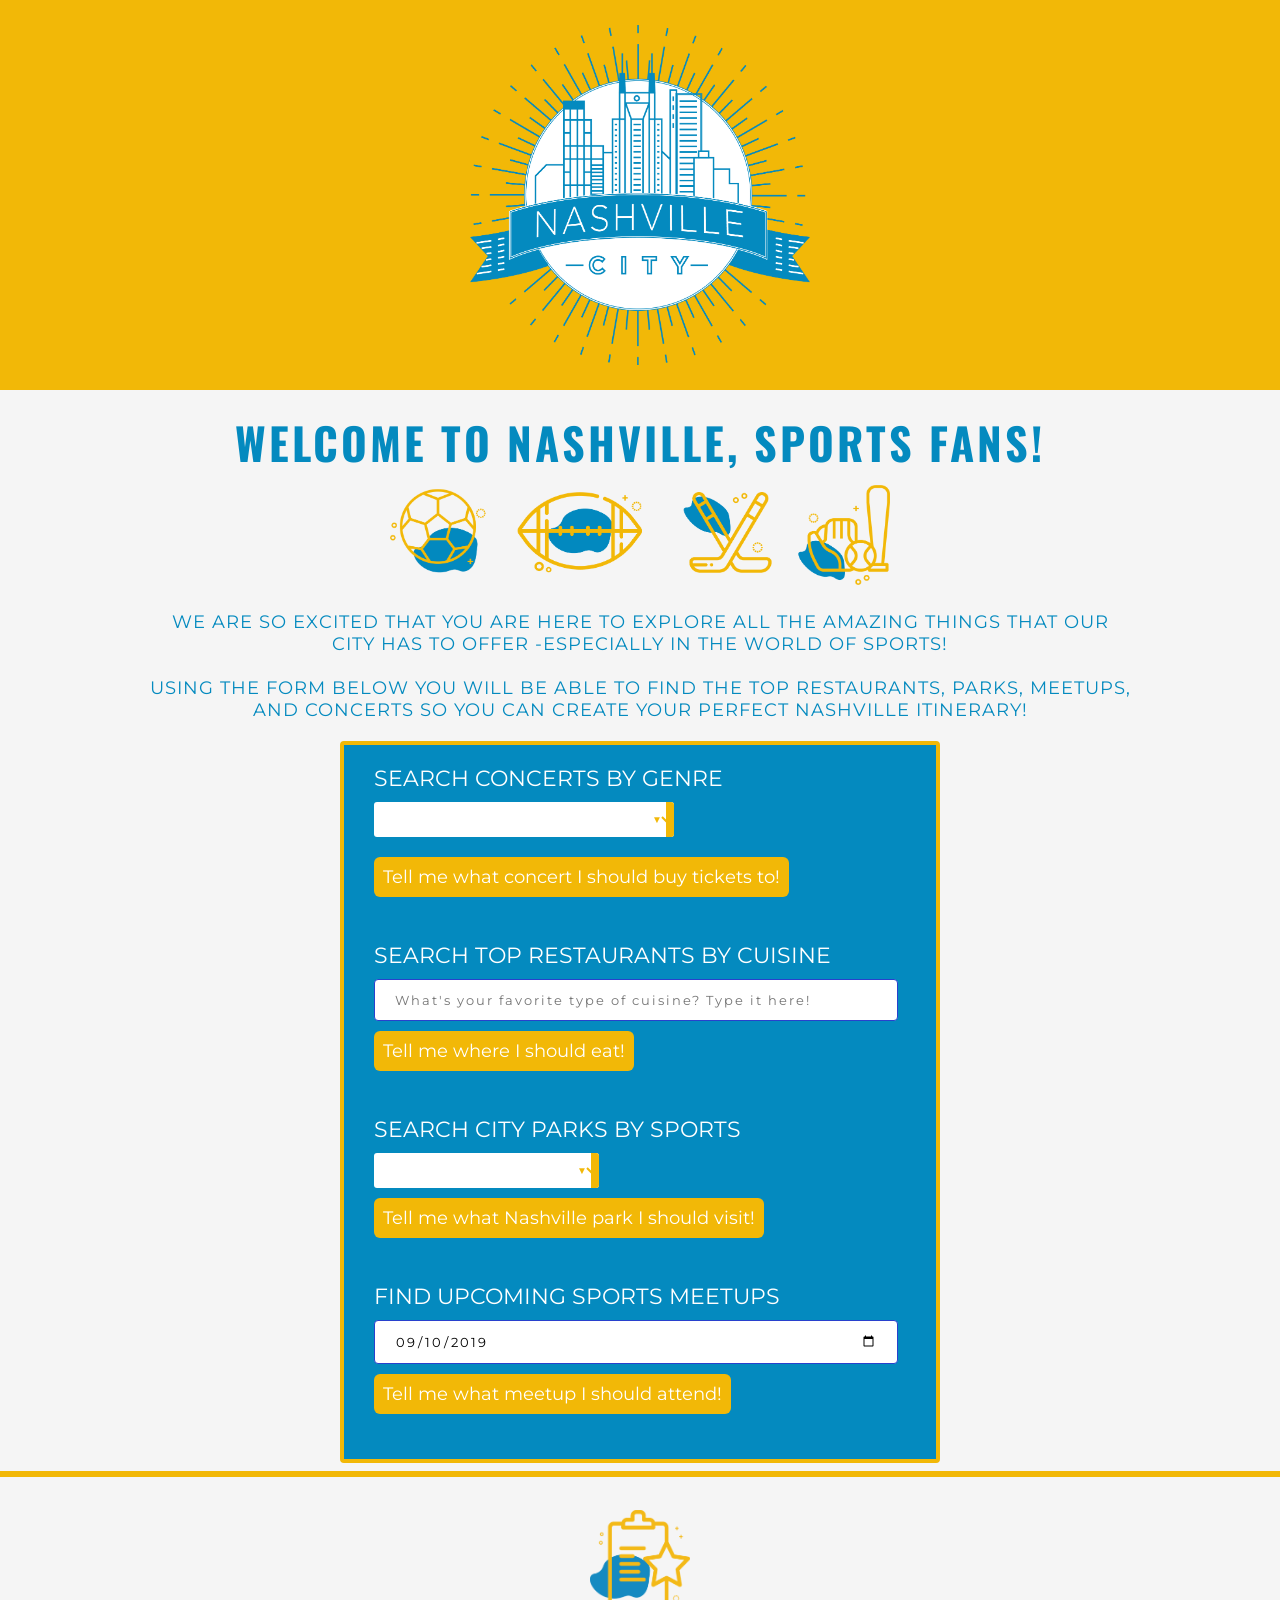
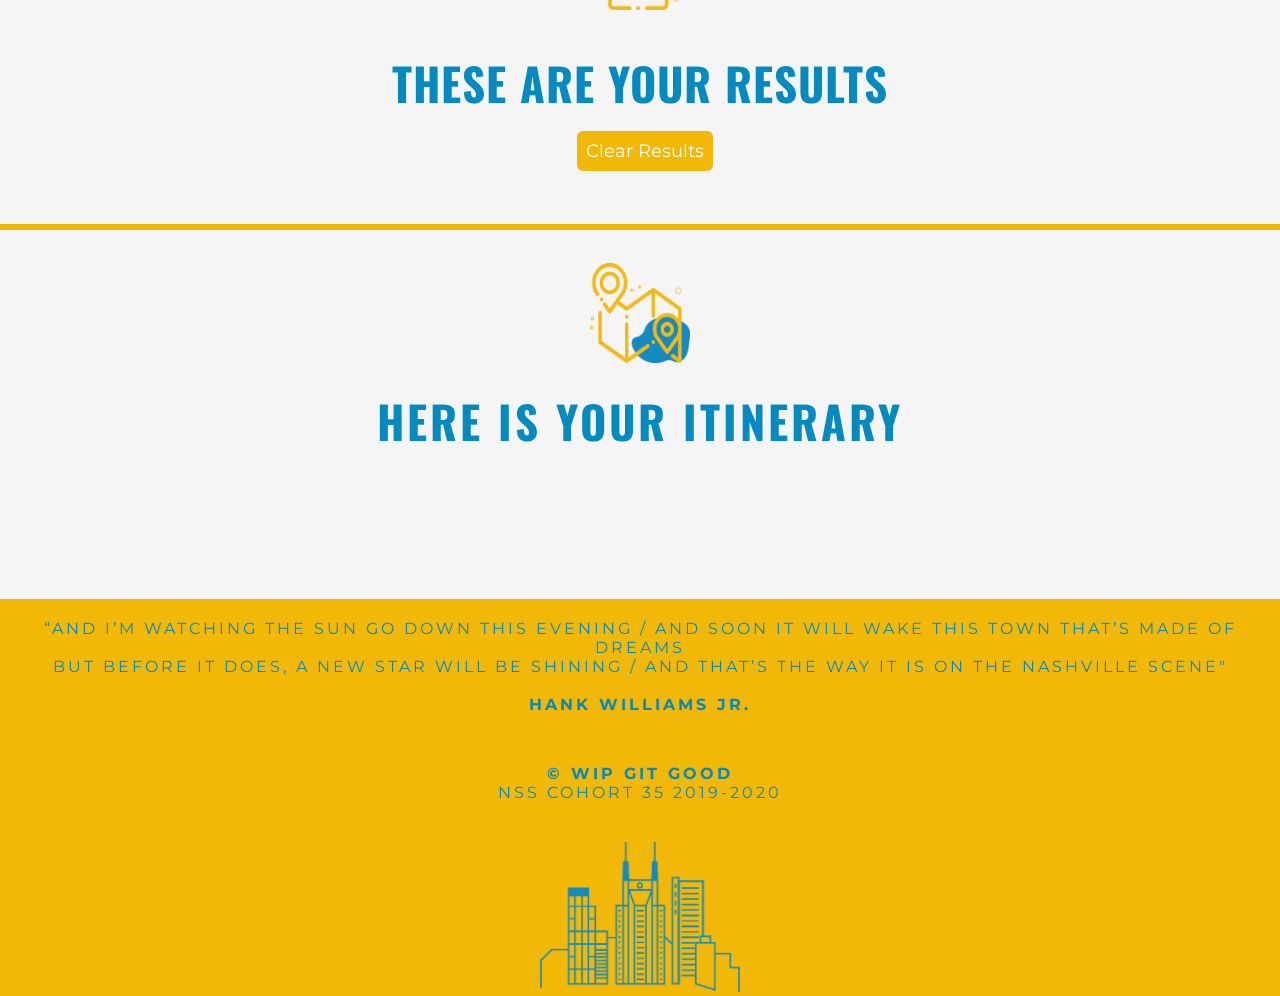
==== commit d76b1d0b: "readmefinalized+clearbutton" ====
--- a/src/index.html
+++ b/src/index.html
@@ -97,6 +97,7 @@
     </div>
     <h2 class="resultsList">These are your results</h2>
     <article class ="resultsContainer">
+        <button id="clearButton" type="button">Clear Results</button> 
         <section id="meetupsResults"></section>
         <section id="concertsResults"></section>
         <section id="restaurantsContainer"></section>
--- a/src/styles/main.css
+++ b/src/styles/main.css
@@ -241,7 +241,24 @@
      text-decoration: none;
      border: none;
      margin-left: 10px;
-       }       
+       }     
+
+       #clearButton {
+        margin-bottom: 45px;
+       background-color: #F2B807;
+       padding: .5em;
+       -moz-border-radius: 5px;
+       -webkit-border-radius: 5px;
+       border-radius: 6px;
+       color: #fff;
+       font-family: 'Montserrat', sans-serif;
+       font-size: 18px;
+       text-decoration: none;
+       border: none;
+       margin-left: 10px;
+       text-align: center;
+       }
+      
 .resultsList {
     font-family: 'Oswald';
     text-transform: uppercase;
